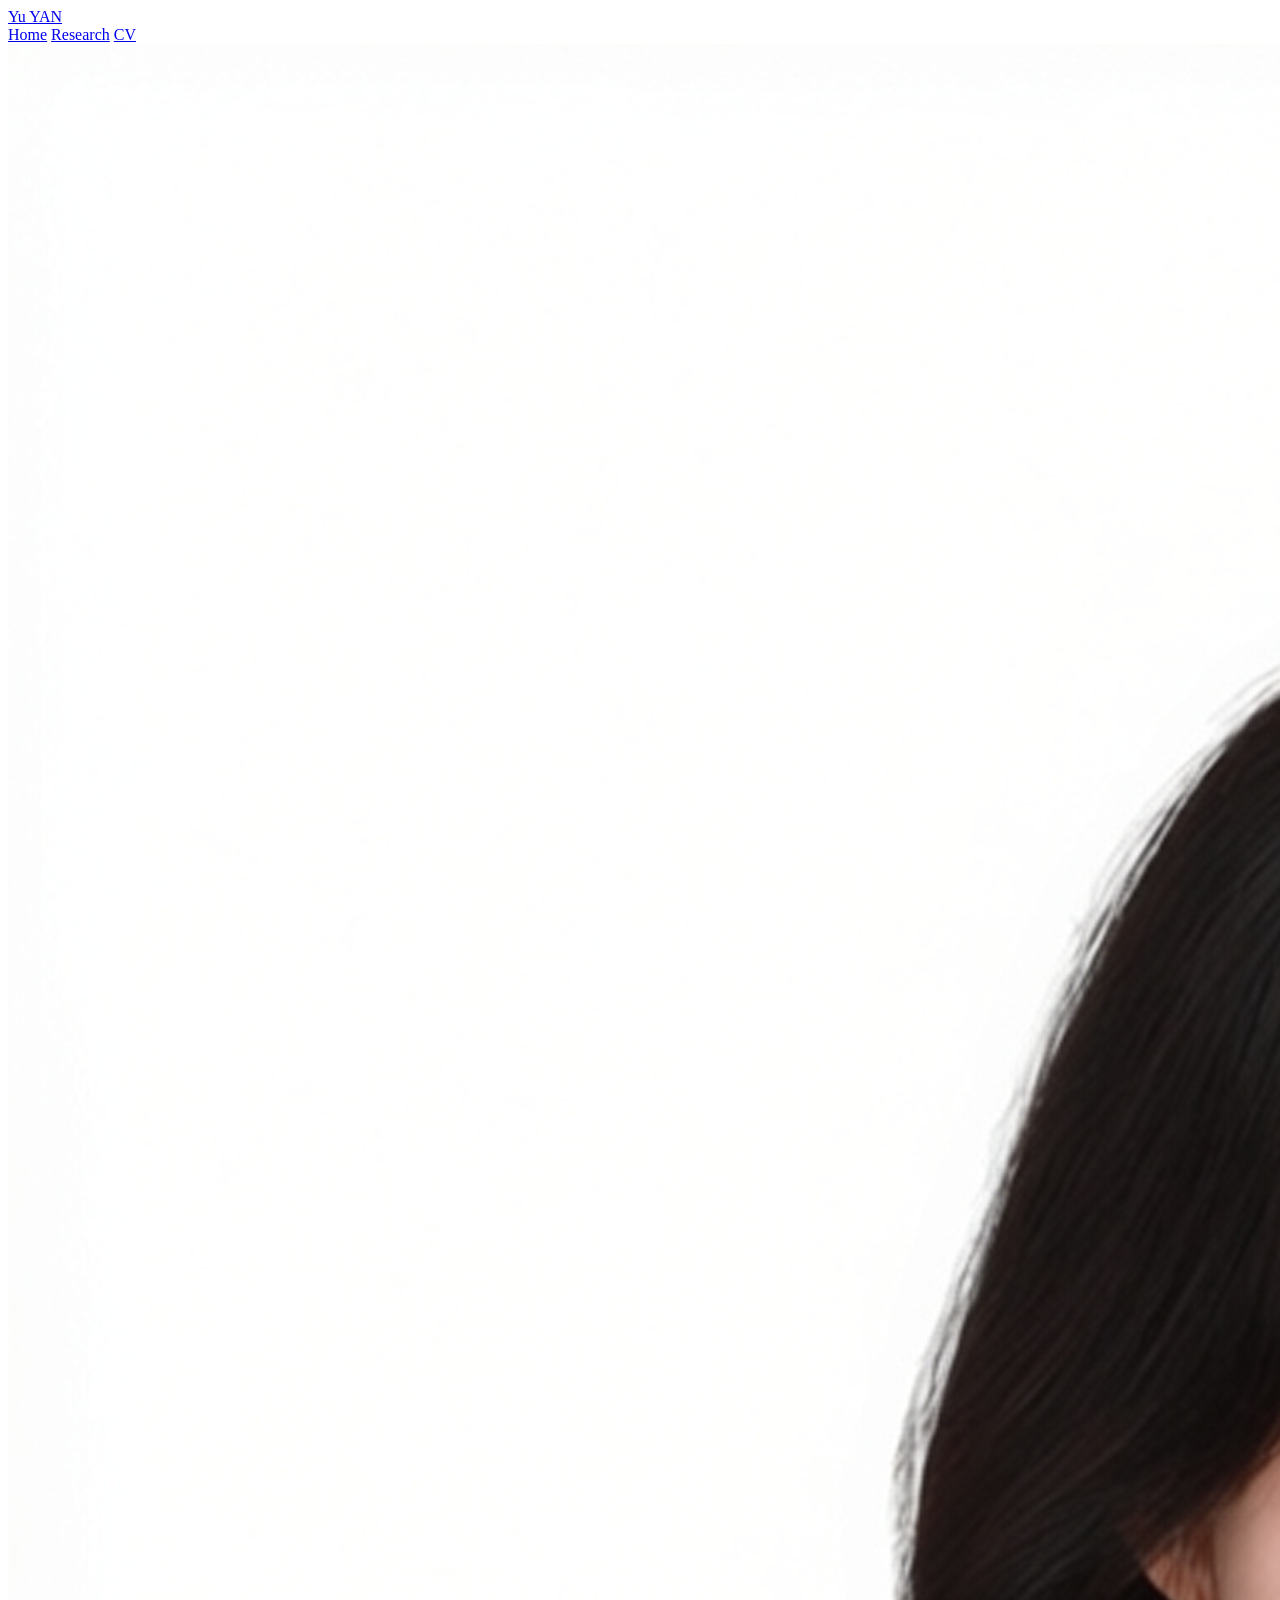
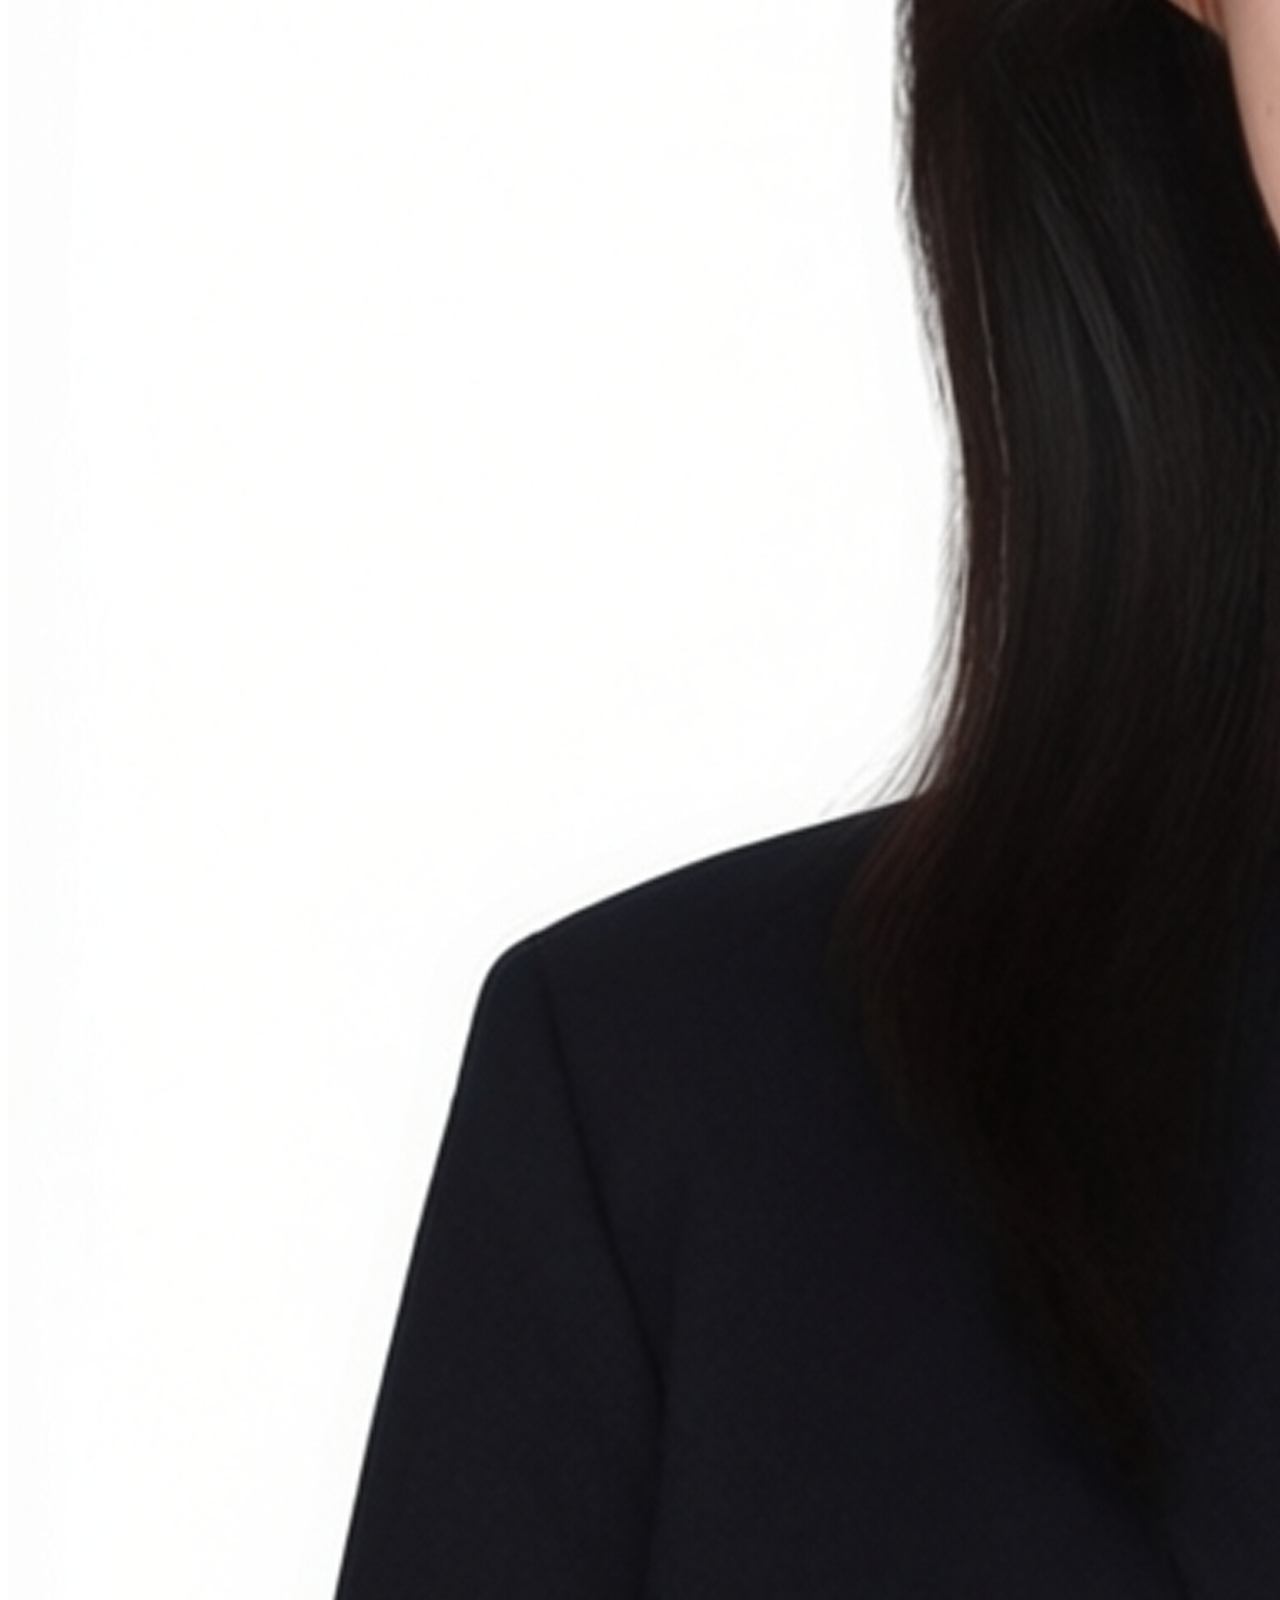
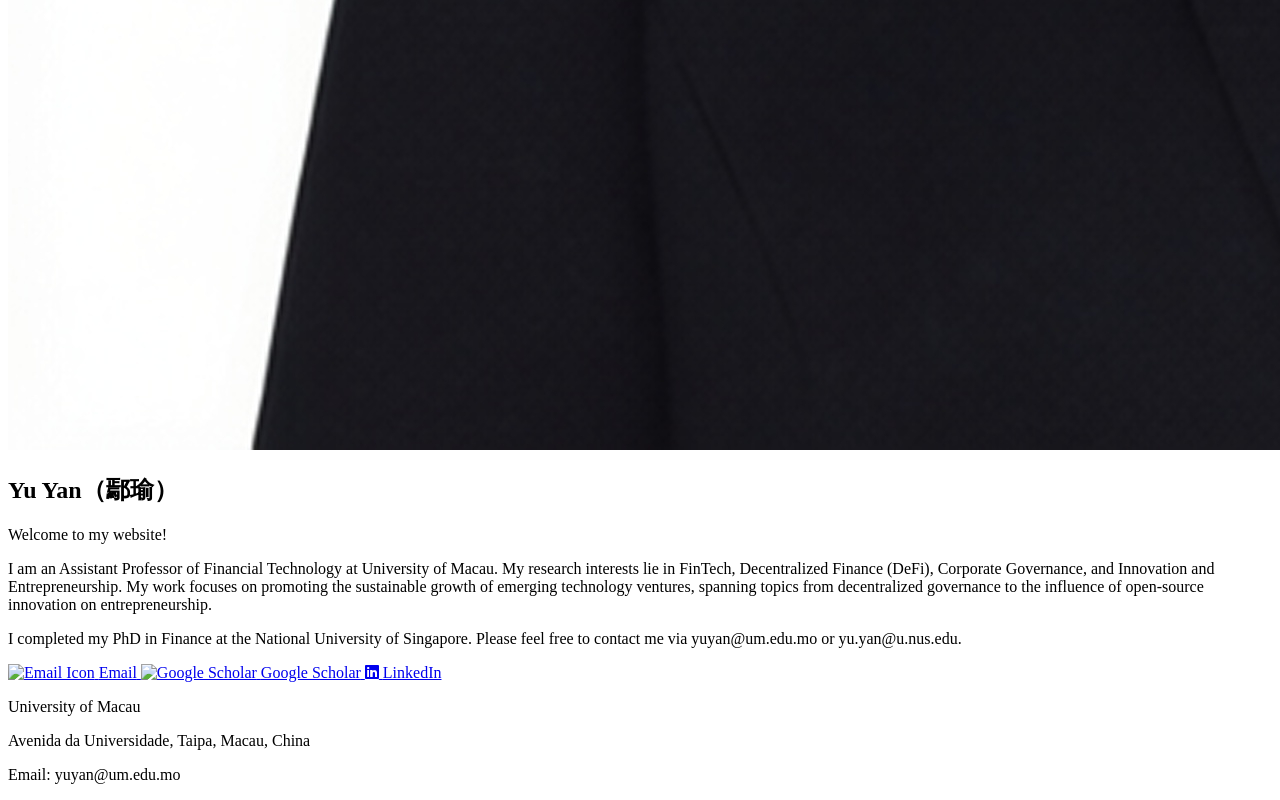
==== index.html @ 846efe24 "Update index.html" ====
<!DOCTYPE html>
<html lang="en">
  <head>
    <meta charset="UTF-8" />
    <meta name="viewport" content="width=device-width, initial-scale=1.75, user-scalable=yes" />
    <title>Yu Yan (鄢瑜)</title>
    <link rel="stylesheet" href="wesite color.css" />
    <link
      href="https://fonts.googleapis.com/css2?family=Inter:wght@300;400;500;600;700&display=swap"
      rel="stylesheet"
    />
    <link
      rel="stylesheet"
      href="https://cdnjs.cloudflare.com/ajax/libs/font-awesome/6.0.0/css/all.min.css"
    />
  </head>
  <!-- 开始 -->

  <body>
    <!-- section1 导航标签 -->
    <nav class="navbar">
      <div class="nav-container">
        <div class="nav-logo">
          <a href="#home">Yu YAN</a>
        </div>
        <div class="nav-menu" id="nav-menu">
          <a href="#home" class="nav-link">Home</a>
          <a href="research.html" target="_blank" class="nav-link">Research</a>
          <a href="Yu Yan's CV.pdf" target="_blank" class="nav-link">CV</a>
        </div>
        <div class="nav-toggle" id="nav-toggle">
          <span class="bar"></span>
          <span class="bar"></span>
          <span class="bar"></span>
        </div>
      </div>
    </nav>

    <!-- section2 -->

    <!-- Intro Section: photo left, text right -->
    <section id="home" class="intro-section">
      <div class="intro-wrapper">
        <div class="intro-photo">
          <img src="Staff Photo_2.JPG" alt="Yu Yan" />
        </div>
        <div class="intro-text">
          <h1>Yu Yan（鄢瑜）</h1>
          <p>Welcome to my website!</p>
          <p class="yanyu_intro">
            I am an Assistant Professor of Financial Technology at University of Macau. My research interests lie in FinTech,
            Decentralized Finance (DeFi), Corporate Governance, and Innovation
            and Entrepreneurship. My work focuses on promoting the sustainable
            growth of emerging technology ventures, spanning topics from
            decentralized governance to the influence of open-source innovation
            on entrepreneurship.
          </p>
          <p> I completed my PhD in Finance at the National University of Singapore. Please feel free to contact me via yuyan@um.edu.mo or yu.yan@u.nus.edu.</p>
        </div>
      </div>

      <!-- 链接 -->
      <div class="label">

        <a href="mailto:yuyan@um.edu.mo" class="social-link">
          <img src="email.png" alt="Email Icon" class="label-icon" />
          <span>Email</span>
        </a>

        <a
          href=" https://scholar.google.com/citations?user=qvqqSq0AAAAJ&hl=en&oi=ao"
          target="_blank"
          class="social-link"
        >
          <img
            src="Google_Scholar_logo.png"
            alt="Google Scholar"
            class="label-icon"
          />
          <span>Google Scholar</span>
        </a>

        <!-- <a
          href=" https://papers.ssrn.com/sol3/cf_dev/AbsByAuth.cfm?per_id=7465172"
          class="social-link"
        >
          <img src="ssrn.jpg" alt="ssrn" class="label-icon" />
          <span>SSRN</span>
        </a> -->

        <a
          href="https://www.linkedin.com/in/yu-yan-738344204/"
          target="_blank"
          class="social-link"
        >
          <i class="fab fa-linkedin"></i>
          <span>LinkedIn</span>
        </a>

        <!-- <a
          href="https://www.linkedin.com/in/yu-yan-738344204/"
          target="_blank"
          class="social-link"
        >
          <i class="fab fa-linkedin"></i>
          <span>LinkedIn</span>
        </a> -->
      </div>
    </section>

    <!-- section3 学校信息 -->
    <section id="School" class="name">
      <div class="school-container">
        <div class="school-content">
          <p>University of Macau</p>
          <!-- 中文字体需要调整 -->
          <p>Avenida da Universidade, Taipa, Macau, China</p>
          <p>Email: yuyan@um.edu.mo</p>
          <!-- <p class="subtitle">
                    <div>Email: yu.yan@nus.edu.sg</div>
                </p> -->
        </div>
      </div>
    </section>

    <!-- (About section merged into intro layout above) -->

    <!-- JavaScript for mobile navigation -->
    <script>
      const navToggle = document.getElementById("nav-toggle");
      const navMenu = document.getElementById("nav-menu");

      navToggle.addEventListener("click", () => {
        navMenu.classList.toggle("active");
        navToggle.classList.toggle("active");
      });

      // Close mobile menu when clicking on a link
      document.querySelectorAll(".nav-link").forEach((link) => {
        link.addEventListener("click", () => {
          navMenu.classList.remove("active");
          navToggle.classList.remove("active");
        });
      });
    </script>
  </body>
</html>
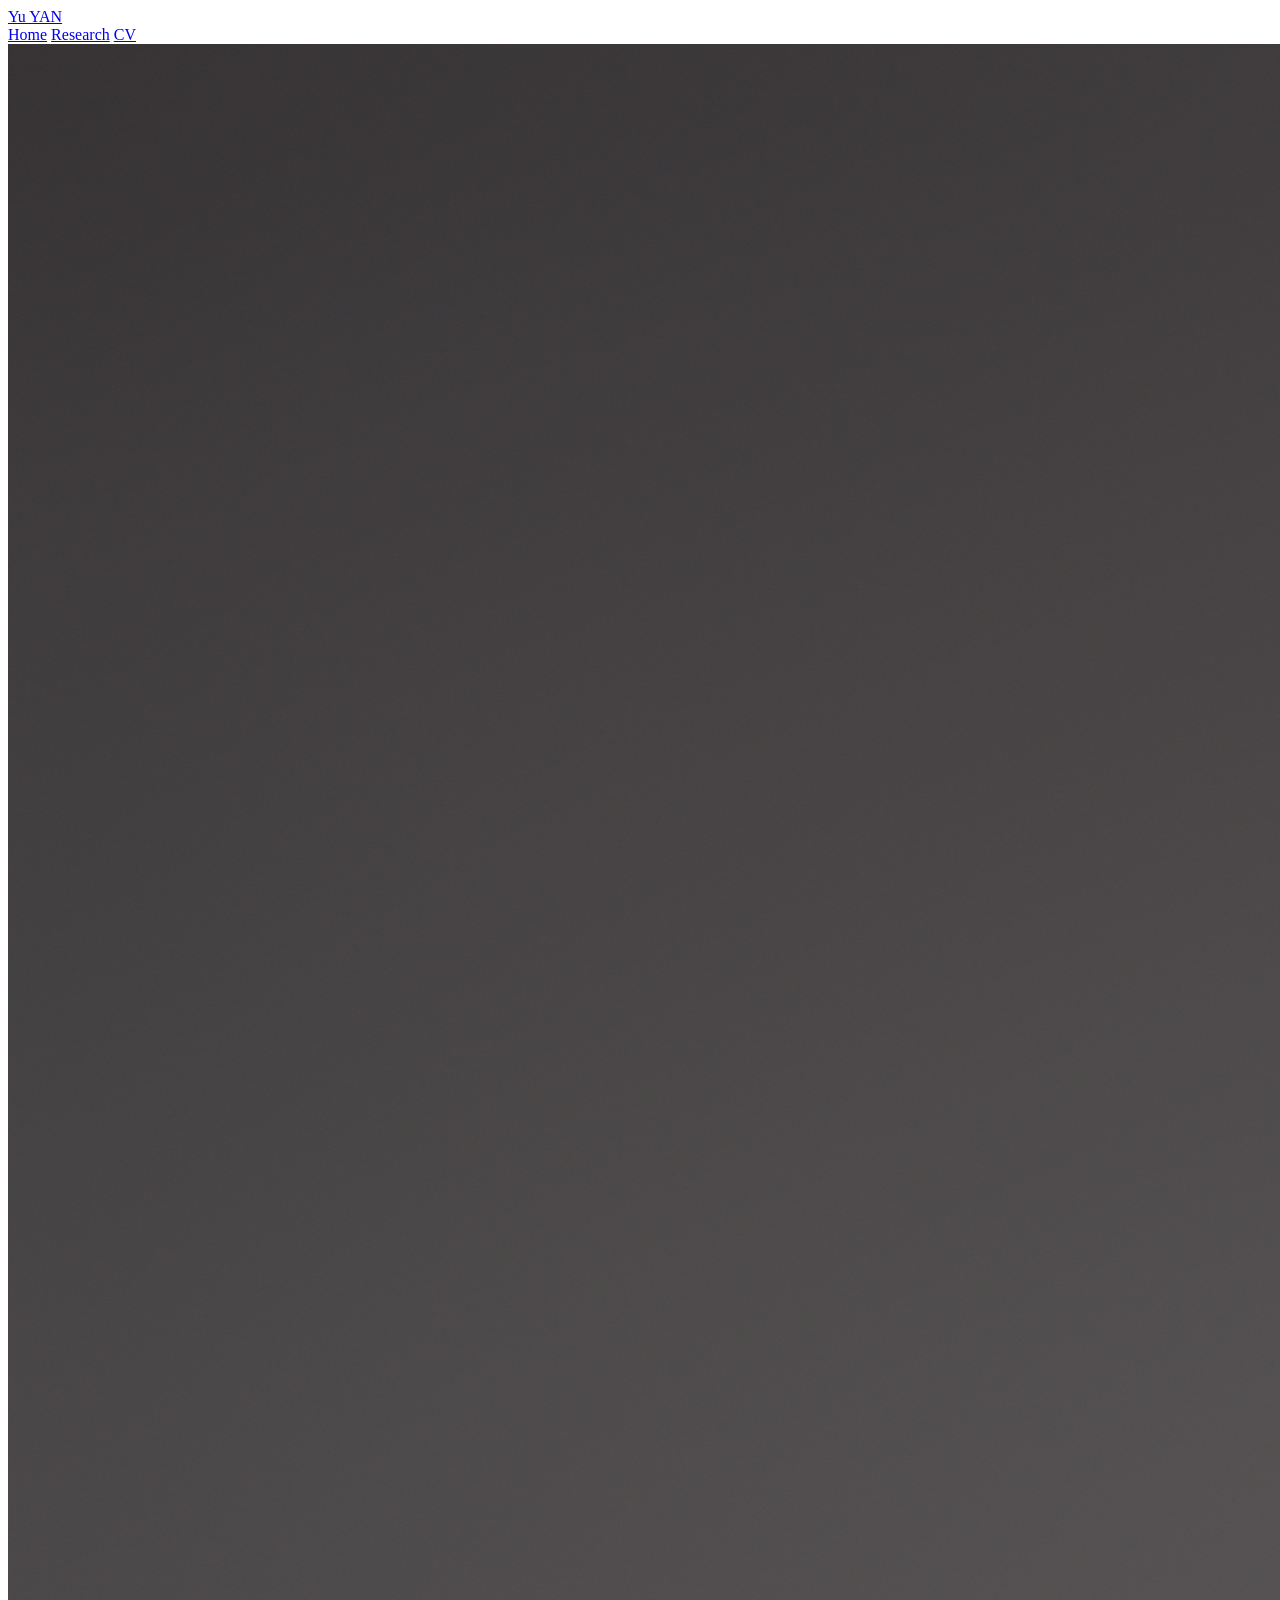
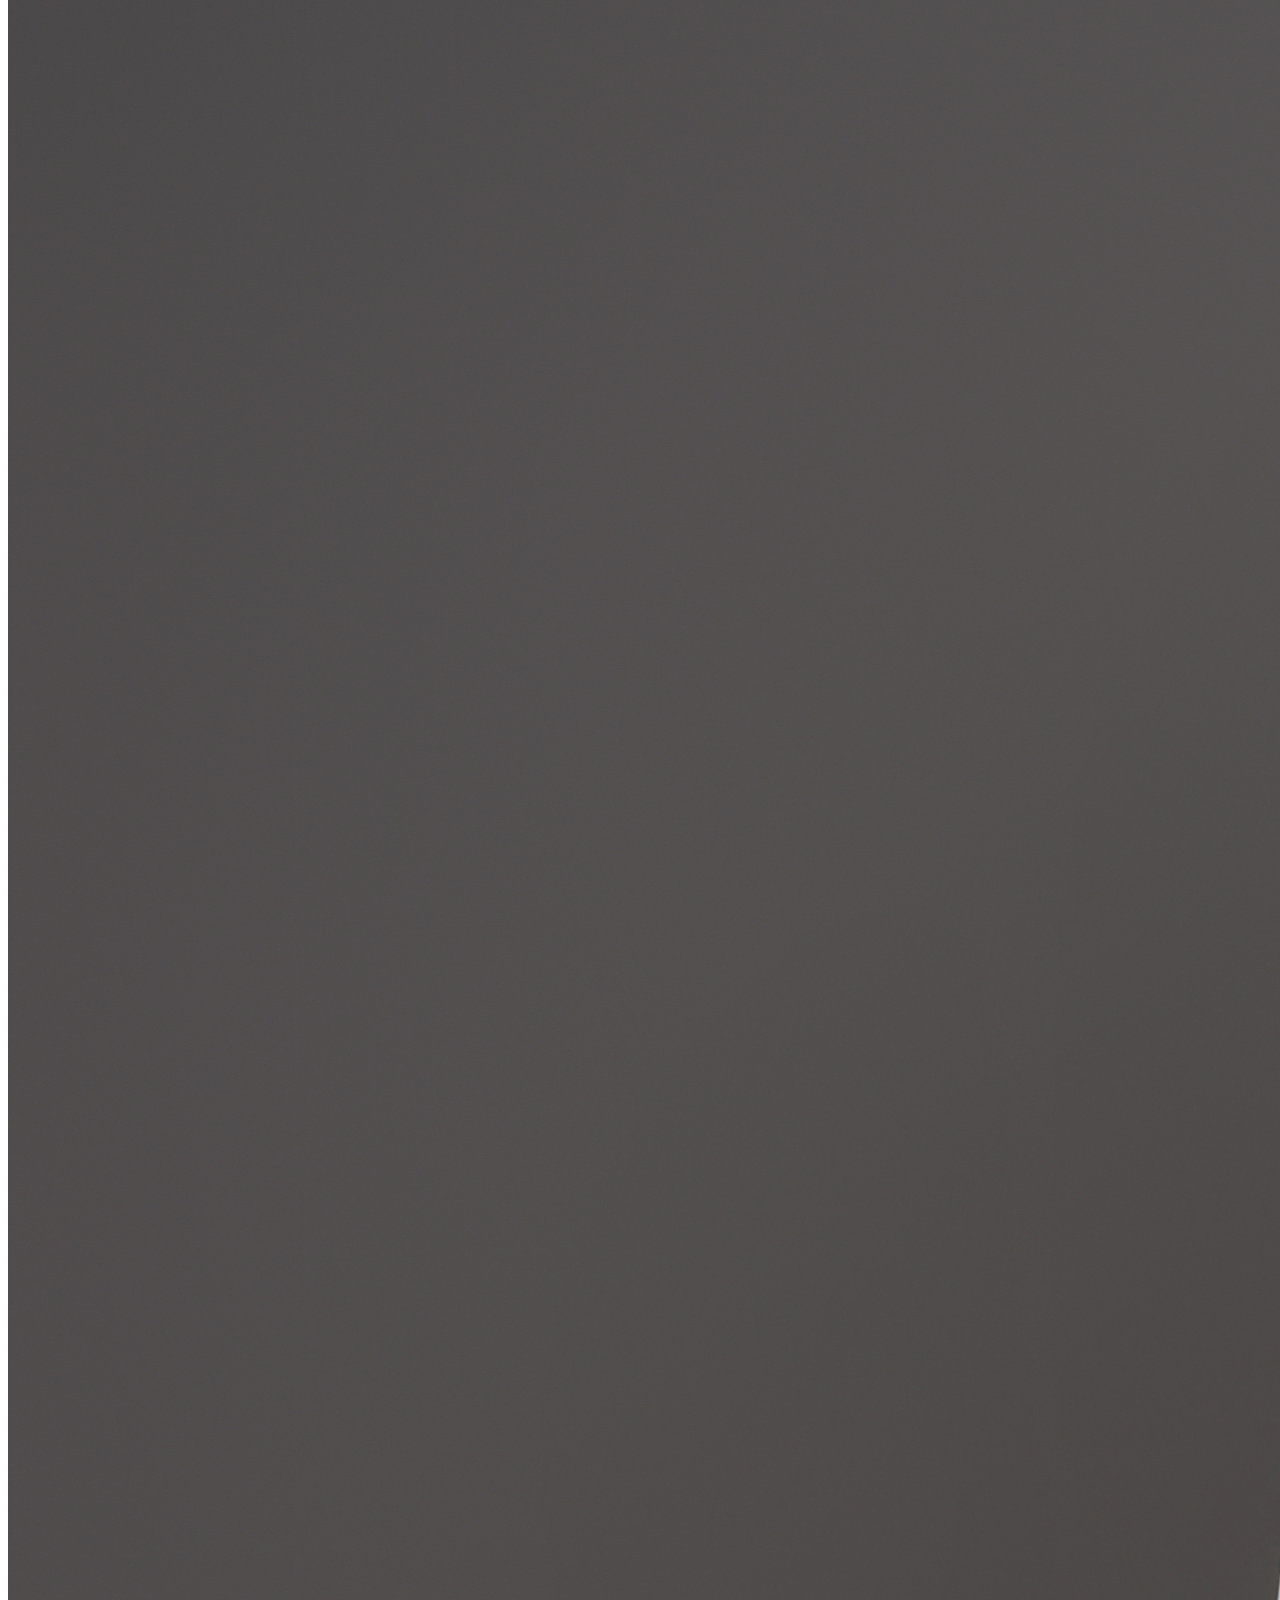
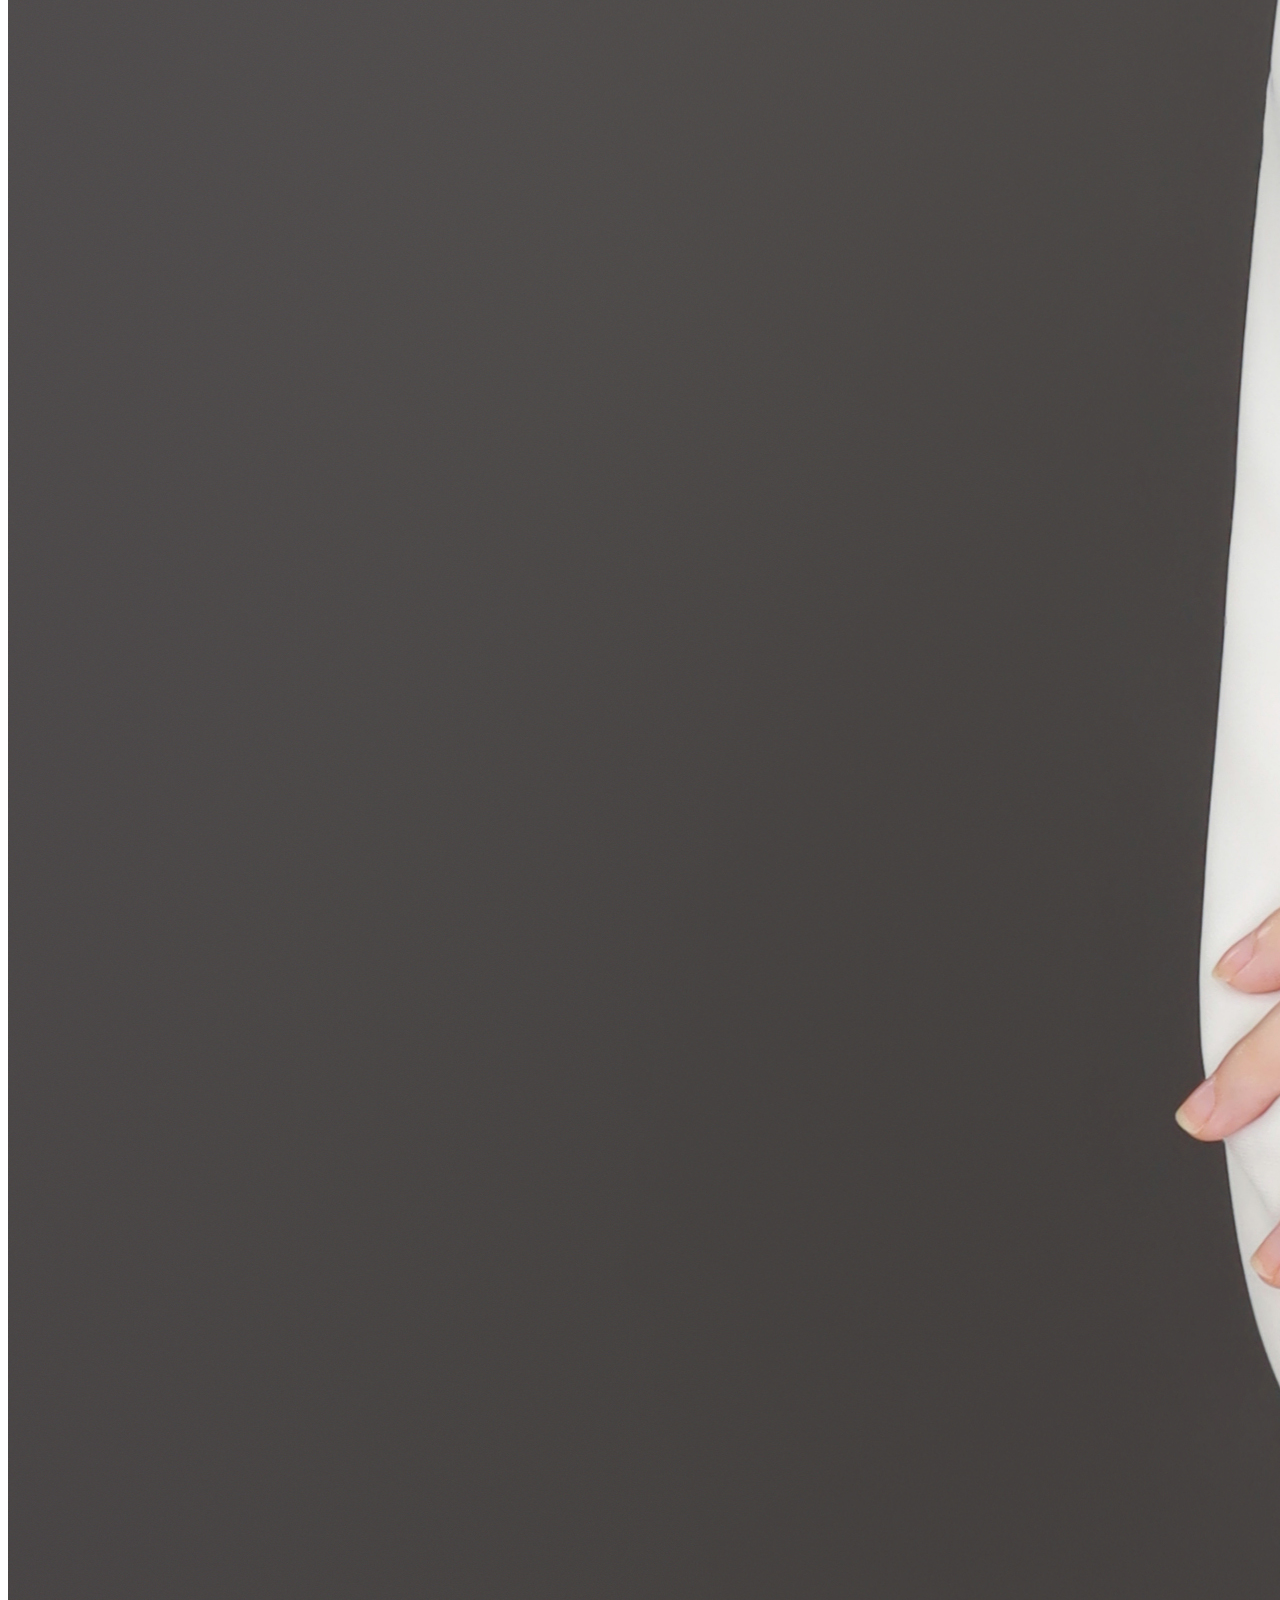
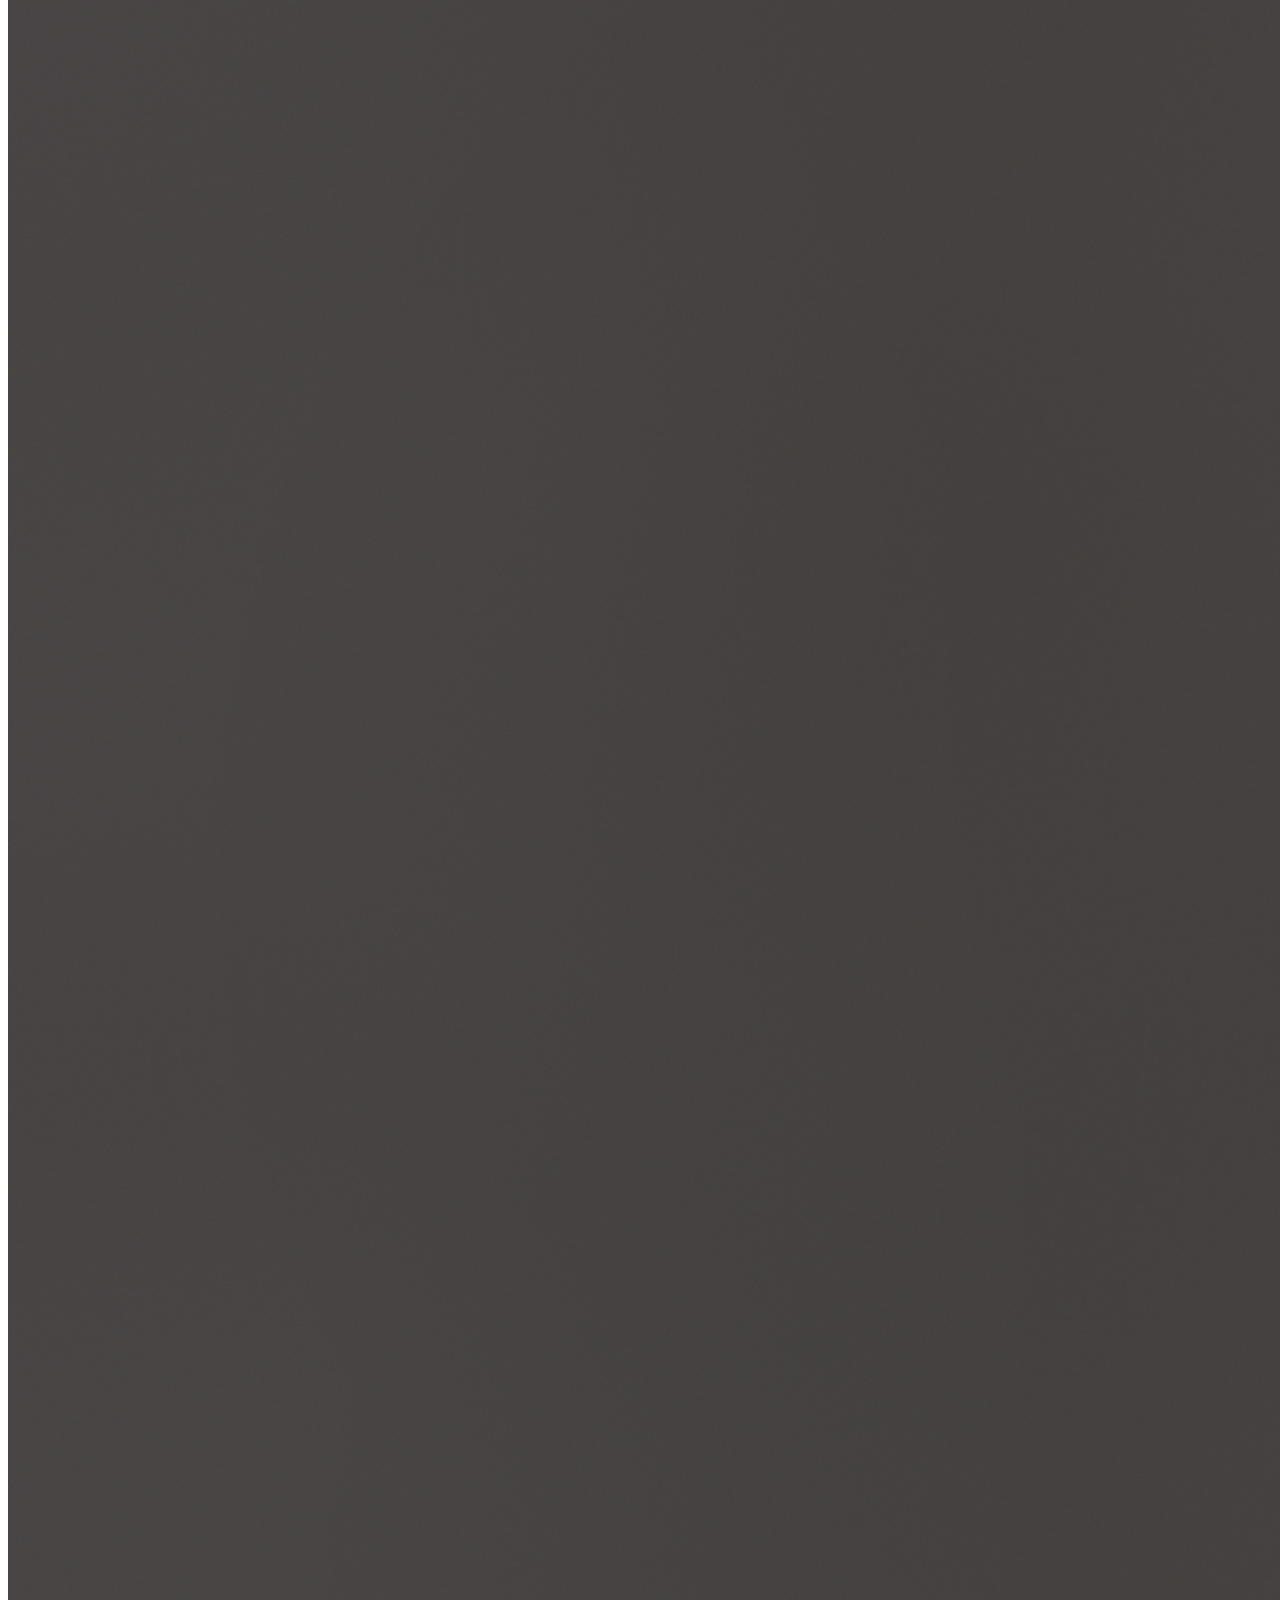
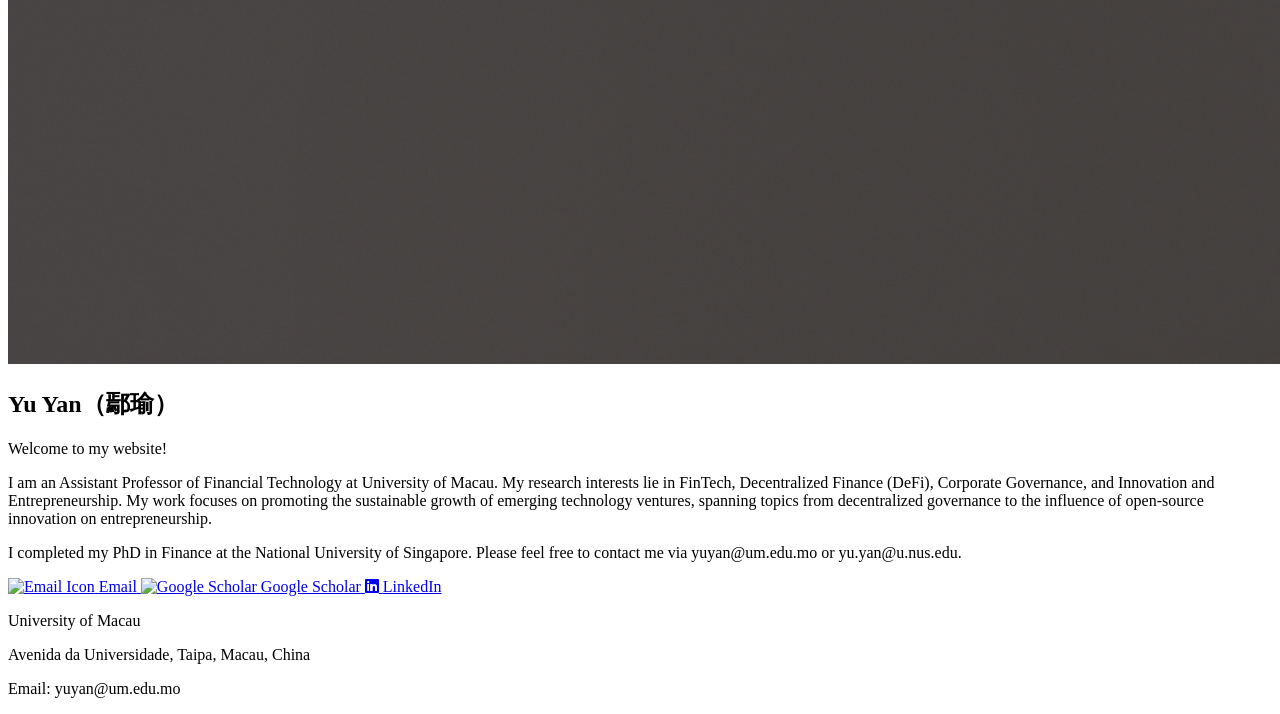
==== commit cd0e59f2: "Update index.html" ====
--- a/index.html
+++ b/index.html
@@ -42,7 +42,7 @@
     <section id="home" class="intro-section">
       <div class="intro-wrapper">
         <div class="intro-photo">
-          <img src="Staff Photo_2.JPG" alt="Yu Yan" />
+          <img src="Staff Photo_1.JPG" alt="Yu Yan" />
         </div>
         <div class="intro-text">
           <h1>Yu Yan（鄢瑜）</h1>
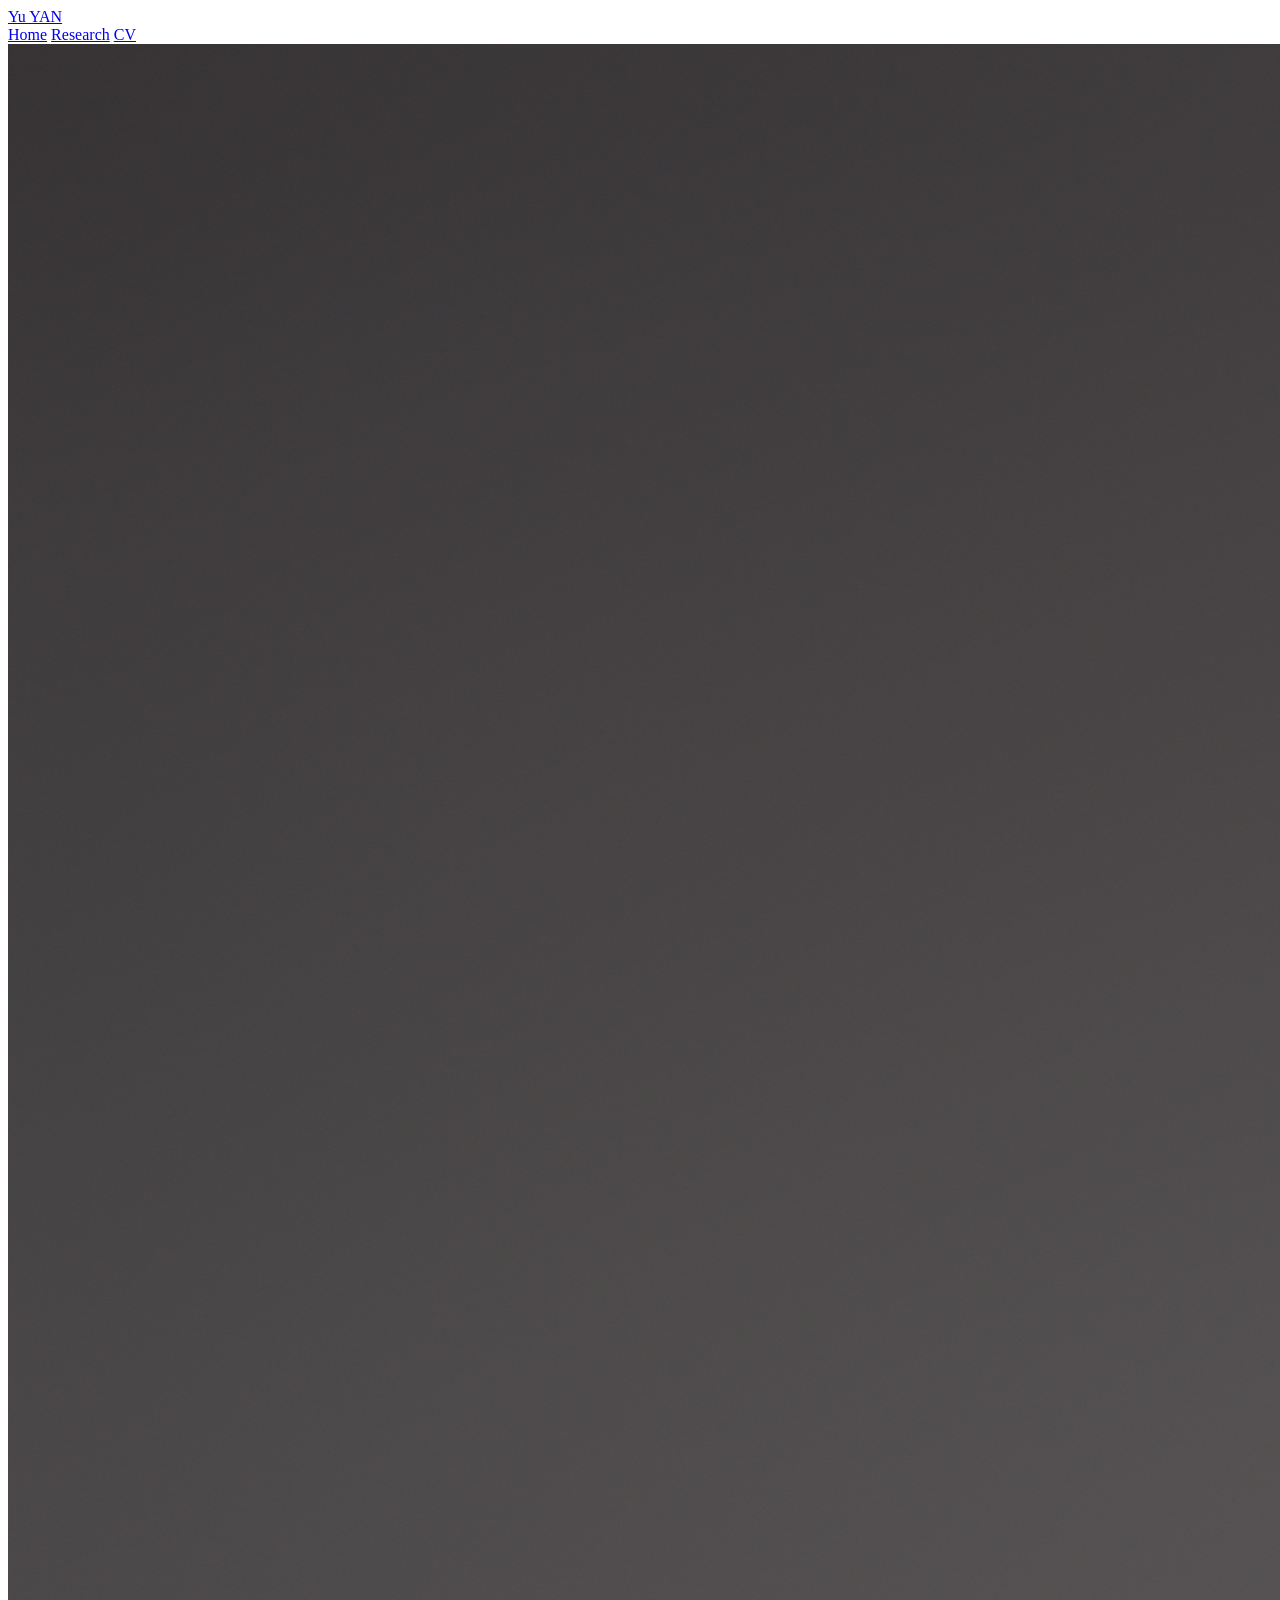
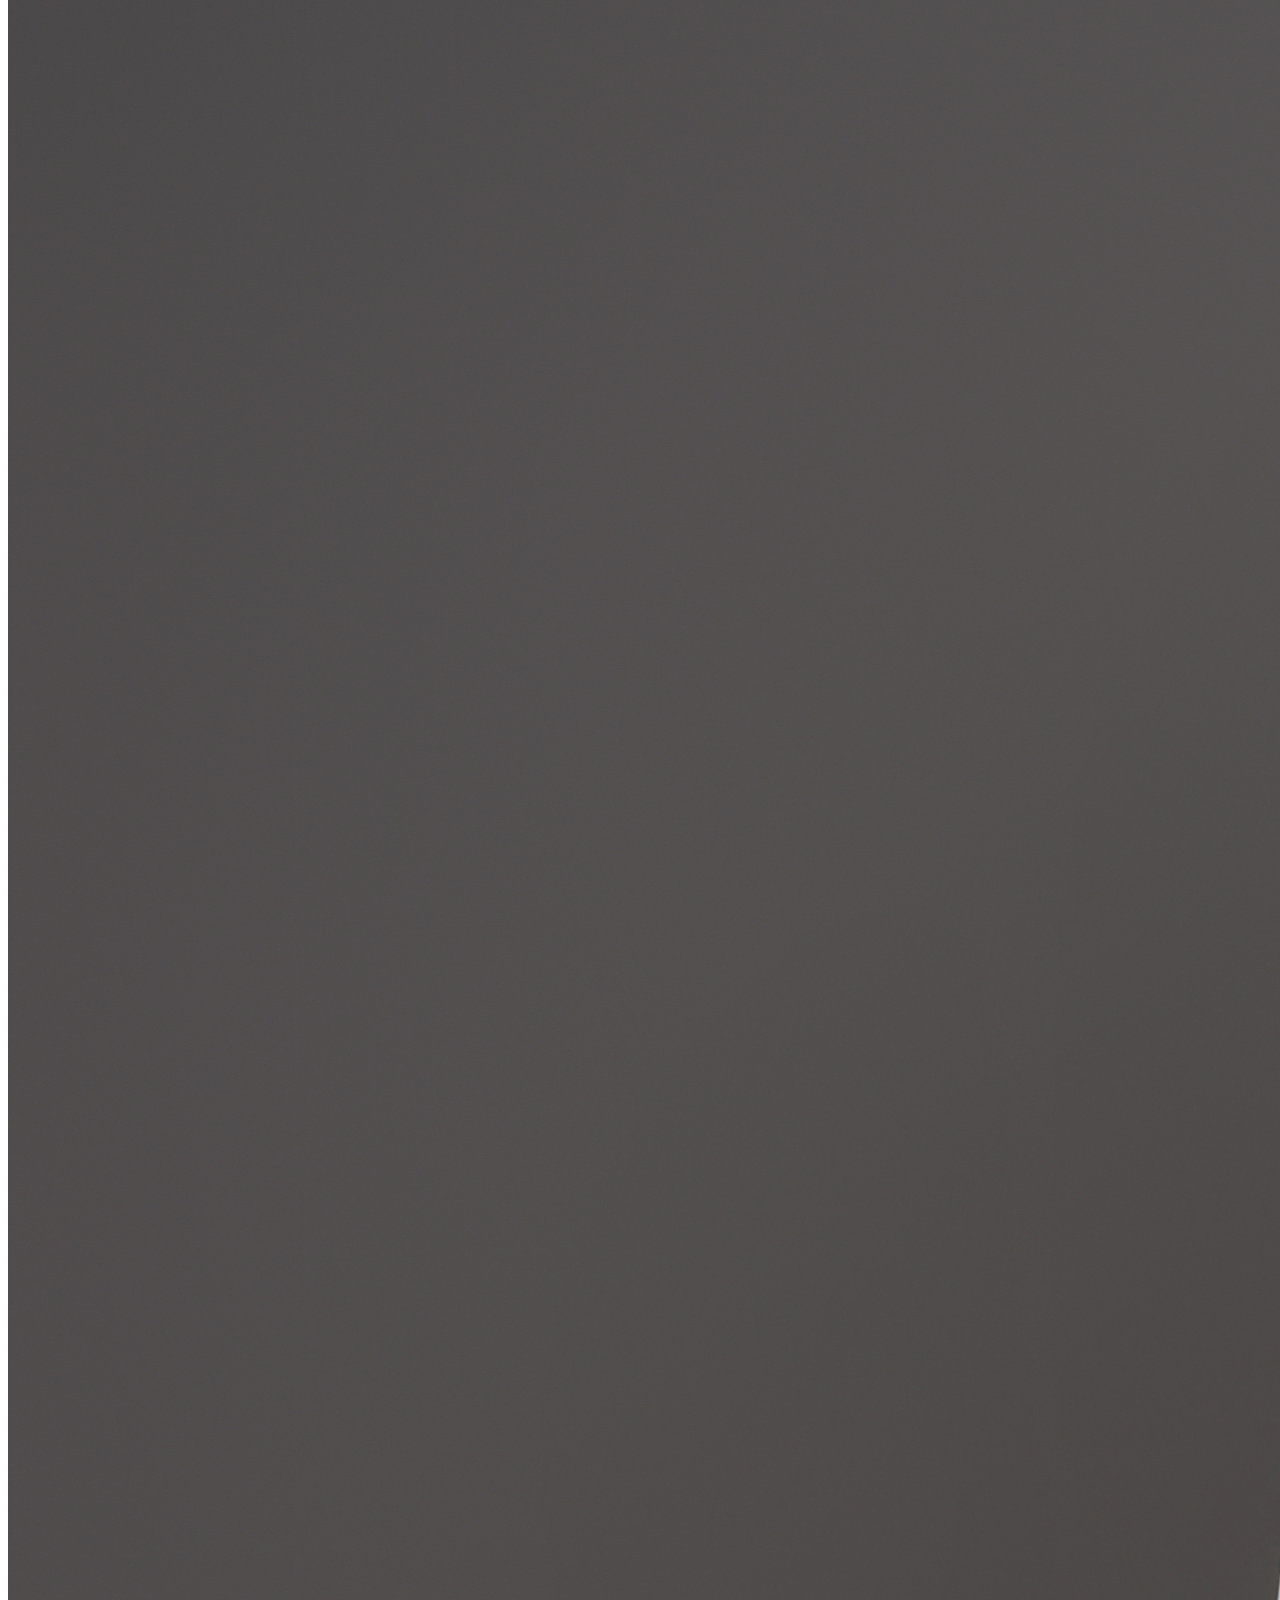
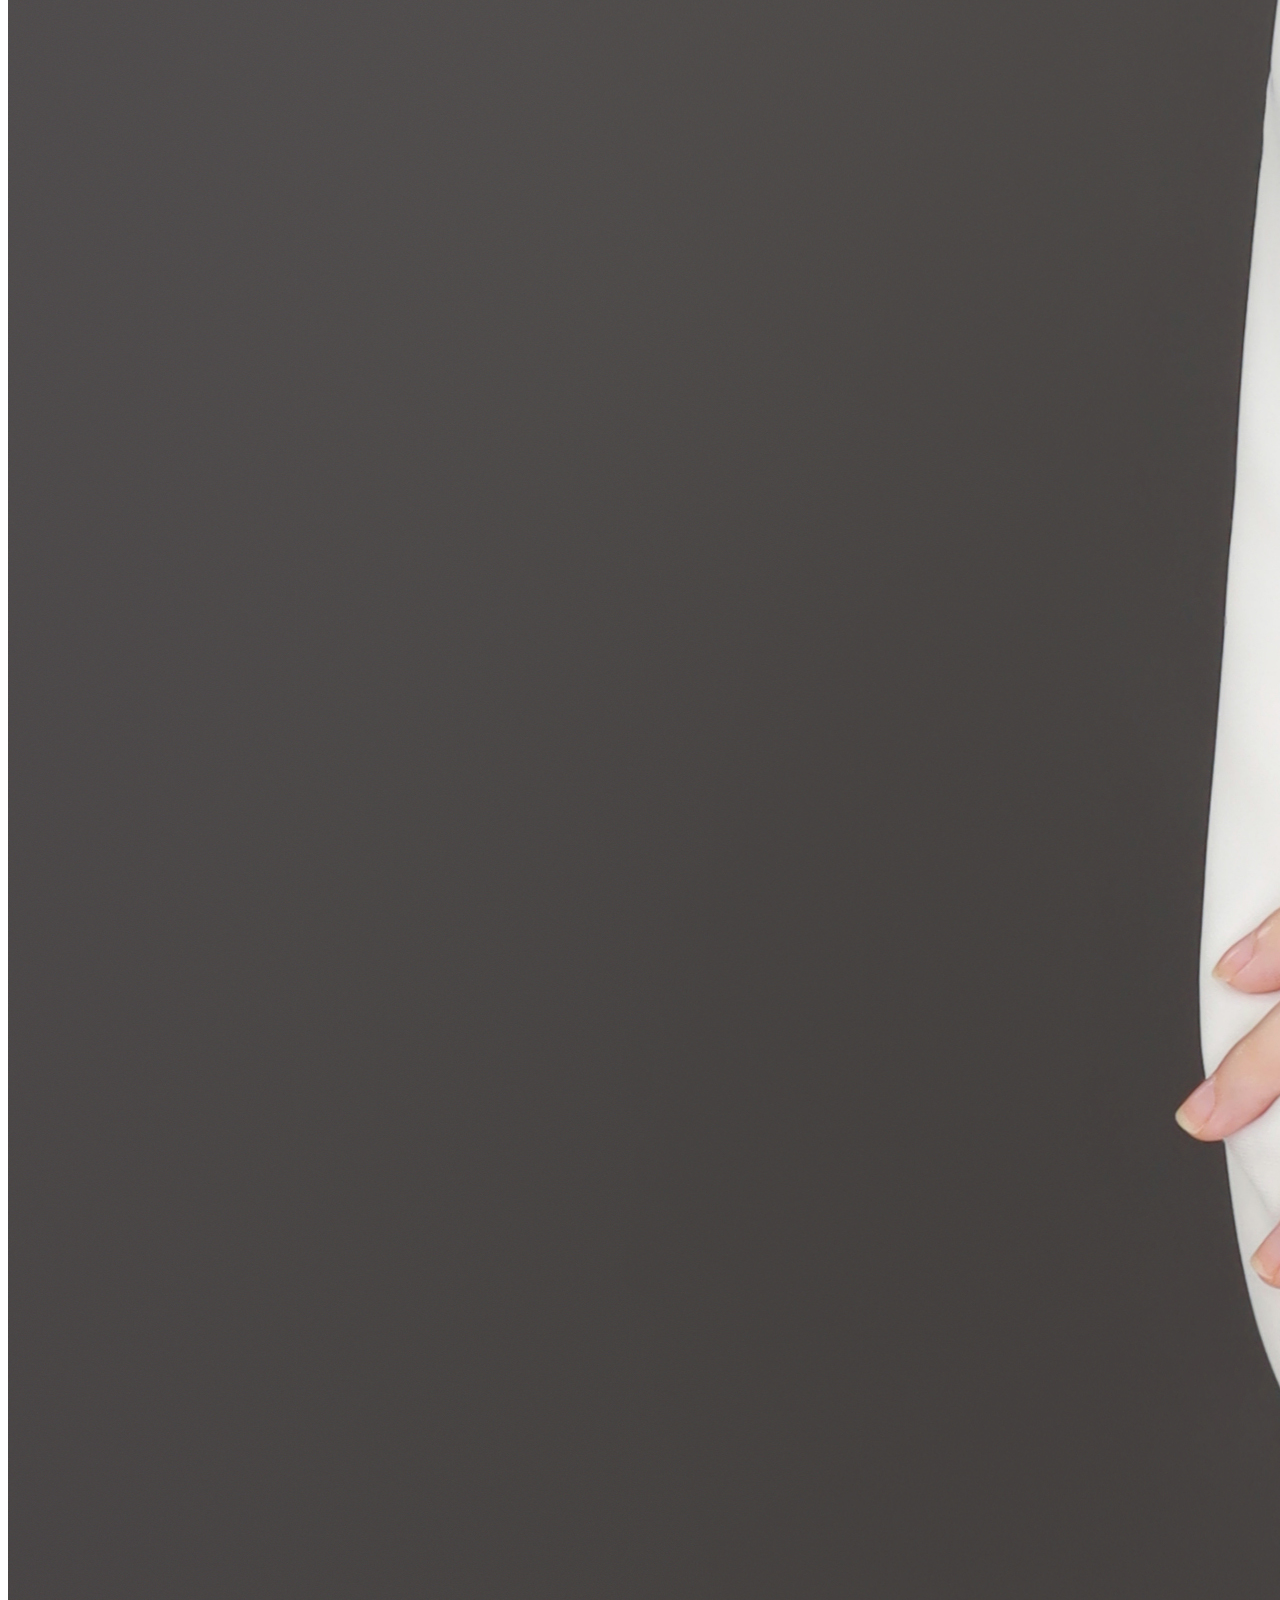
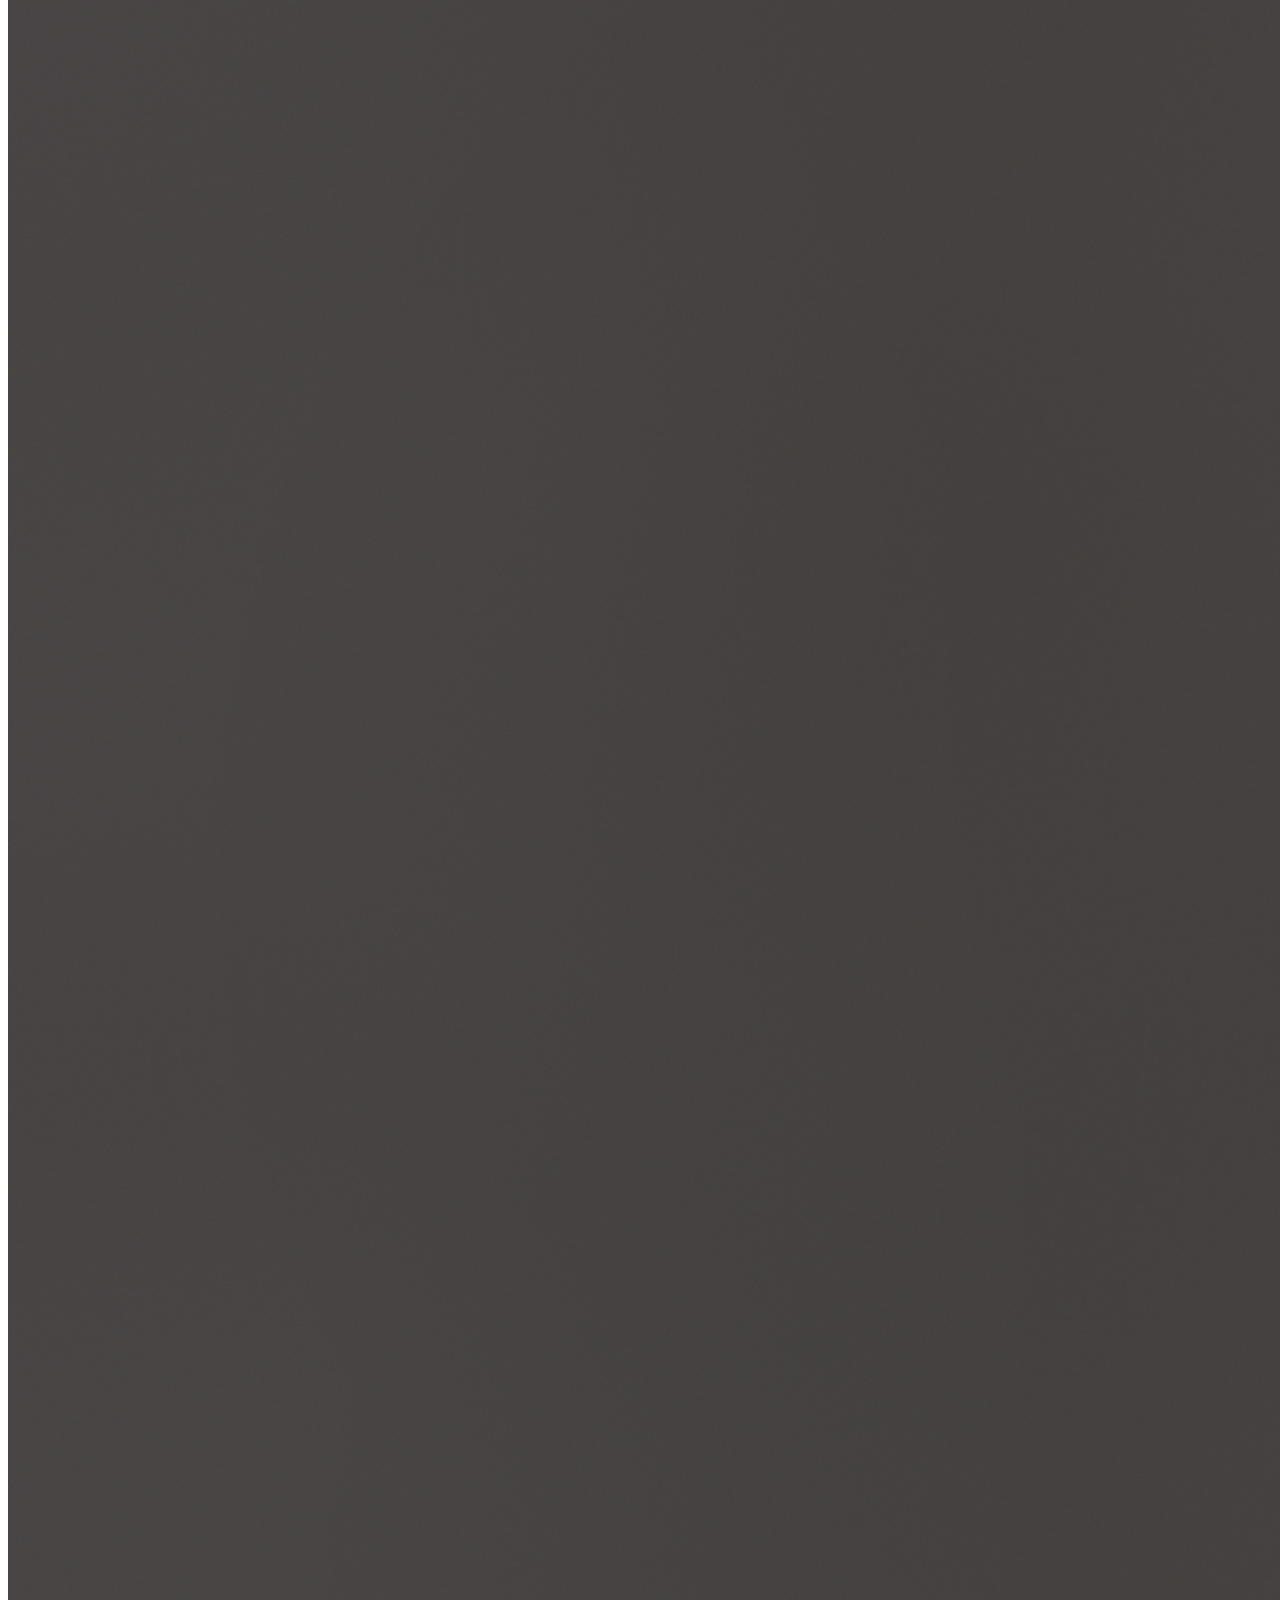
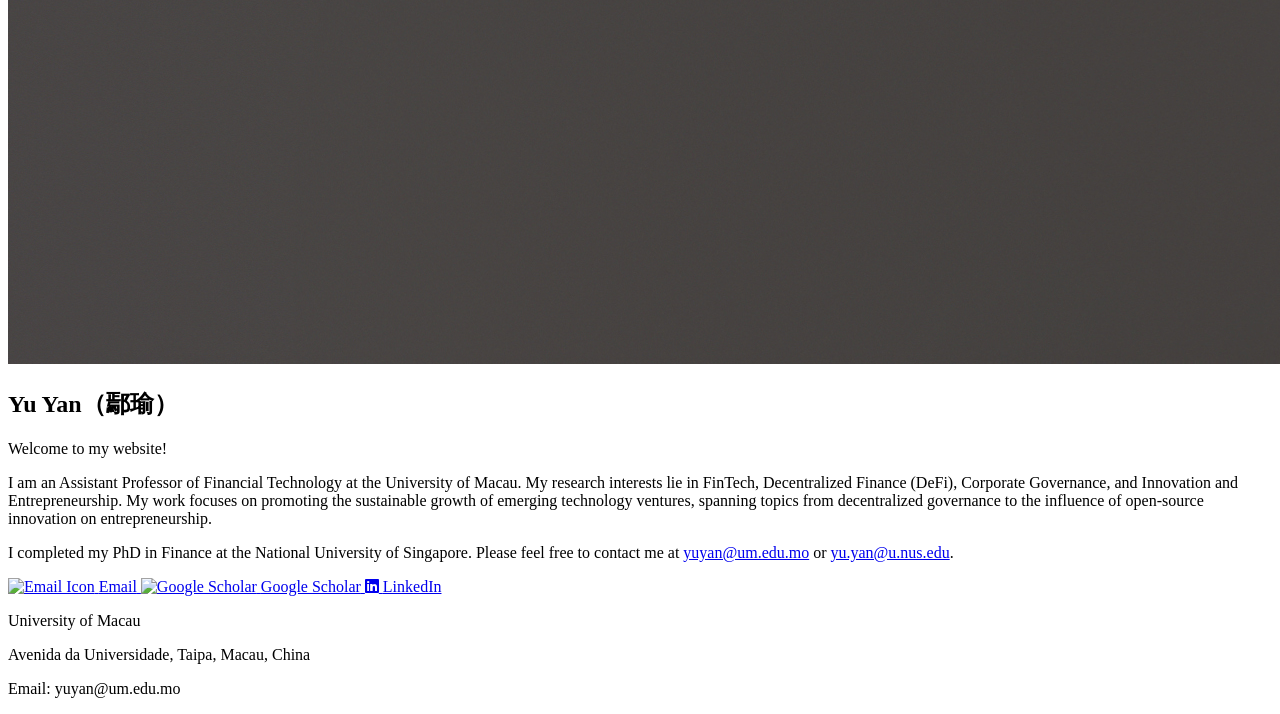
==== commit 1ab717e0: "Update index.html" ====
--- a/index.html
+++ b/index.html
@@ -48,14 +48,19 @@
           <h1>Yu Yan（鄢瑜）</h1>
           <p>Welcome to my website!</p>
           <p class="yanyu_intro">
-            I am an Assistant Professor of Financial Technology at University of Macau. My research interests lie in FinTech,
-            Decentralized Finance (DeFi), Corporate Governance, and Innovation
-            and Entrepreneurship. My work focuses on promoting the sustainable
-            growth of emerging technology ventures, spanning topics from
-            decentralized governance to the influence of open-source innovation
-            on entrepreneurship.
-          </p>
-          <p> I completed my PhD in Finance at the National University of Singapore. Please feel free to contact me via yuyan@um.edu.mo or yu.yan@u.nus.edu.</p>
+  I am an Assistant Professor of Financial Technology at the University of
+  Macau. My research interests lie in FinTech, Decentralized Finance (DeFi),
+  Corporate Governance, and Innovation and Entrepreneurship. My work focuses
+  on promoting the sustainable growth of emerging technology ventures,
+  spanning topics from decentralized governance to the influence of
+  open-source innovation on entrepreneurship.
+</p>
+<p>
+  I completed my PhD in Finance at the National University of Singapore. Please
+  feel free to contact me at
+  <a href="mailto:yuyan@um.edu.mo">yuyan@um.edu.mo</a> or
+  <a href="mailto:yu.yan@u.nus.edu">yu.yan@u.nus.edu</a>.
+</p>
         </div>
       </div>
 
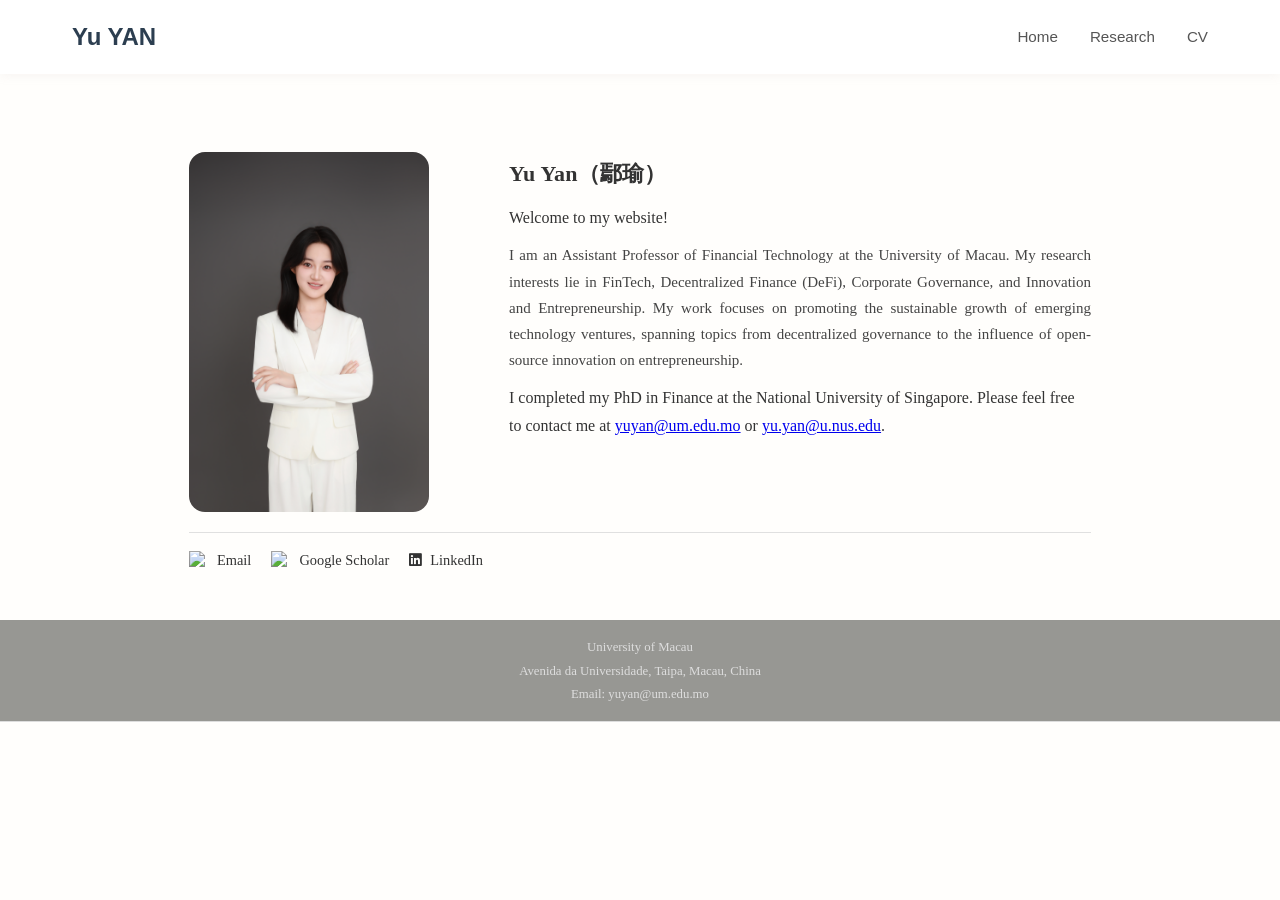
==== commit 6a60ce6c: "Update index.html" ====
--- a/index.html
+++ b/index.html
@@ -26,7 +26,7 @@
         <div class="nav-menu" id="nav-menu">
           <a href="#home" class="nav-link">Home</a>
           <a href="research.html" target="_blank" class="nav-link">Research</a>
-          <a href="Yu Yan's CV.pdf" target="_blank" class="nav-link">CV</a>
+          <a href="CV_Yu Yan.pdf" target="_blank" class="nav-link">CV</a>
         </div>
         <div class="nav-toggle" id="nav-toggle">
           <span class="bar"></span>
--- a/wesite color.css
+++ b/wesite color.css
@@ -0,0 +1,683 @@
+/* Academic Website Styles */
+
+/* Reset and Base Styles */
+* {
+  margin: 0;
+  padding: 0;
+  box-sizing: border-box;
+}
+
+body {
+  font-family: "Merriweather", Georgia, "Times New Roman", Times, serif;
+  line-height: 1.75;
+  color: #333; /* 定义所有文本颜色 （0=#333）*/
+  background-color: #fffefcf2; /* 定义背景颜色 （0=#fafafa）*/
+}
+
+/* 导航栏styles */
+.navbar {
+  background-color: #ffffff; /* 定义导航栏颜色 （0=#fff）*/
+  box-shadow: 0 2px 10px rgba(175, 156, 156, 0.1);
+  position: fixed;
+  top: 0;
+  width: 100%;
+  z-index: 1000;
+  font-family: "Inter", -apple-system, BlinkMacSystemFont, "Segoe UI", Roboto,
+    sans-serif;
+}
+
+.nav-container {
+  max-width: 1200px;
+  margin: 0 auto;
+  display: flex;
+  justify-content: space-between;
+  align-items: center;
+  padding: 1rem 2rem;
+}
+
+.nav-logo a {
+  /* Yuyan styles */
+  font-size: 1.5rem;
+  font-weight: 700;
+  color: #2c3e50;
+  text-decoration: none;
+  transition: color 0.3s ease;
+}
+
+.nav-logo a:hover {
+  color: #3498db;
+}
+
+.nav-menu {
+  display: flex;
+  gap: 2rem;
+}
+
+.nav-link {
+  color: #555;
+  text-decoration: none;
+  font-weight: 500;
+  font-size: 0.95rem;
+  transition: color 0.3s ease;
+  position: relative;
+}
+
+.nav-link:hover {
+  color: #3498db;
+}
+
+.nav-link::after {
+  content: "";
+  position: absolute;
+  width: 0;
+  height: 2px;
+  bottom: -5px;
+  left: 0;
+  background-color: #3498db;
+  transition: width 0.3s ease;
+}
+
+.nav-link:hover::after {
+  width: 100%;
+}
+
+.nav-toggle {
+  display: none;
+  flex-direction: column;
+  cursor: pointer;
+}
+
+.bar {
+  width: 250px;
+  height: 3px;
+  background-color: #333;
+  margin: 300px 0;
+  transition: 0.3s;
+}
+
+.school-container {
+  text-align: center;
+  padding: 15px 15px 15px;
+  background-color: #979793; /* 定义section3背景颜色 （0=#f5f5f5）*/
+  border-bottom: 1px solid #ddd;
+}
+
+.school-content p {
+  margin: 1px 0;
+  font-size: 0.8rem;
+  color: #ddd; /* 定义section3字体颜色 （0=#333）*/
+  font-weight: 10;
+}
+
+/* 主题style (photo left, text right) */
+.intro-section {
+  /* 定义边距 */
+  max-width: 950px;
+  max-height: 900px;
+  margin: 120px auto 0;
+  padding: 32px 24px;
+}
+
+.intro-wrapper {
+  display: flex;
+  gap: 80px; /* 图片与文本的间距 */
+  align-items: flex-start;
+}
+/* 调整图片 */
+.intro-photo {
+  flex: 0 0 240px;
+}
+
+.intro-photo img {
+  width: 100%;
+  height: auto;
+  border-radius: 16px;
+  display: block;
+}
+
+.label {
+  display: flex;
+  flex-wrap: wrap;
+  gap: 20px;
+  margin-top: 20px;
+  padding: 15px 0;
+  border-top: 1px solid #e0e0e0;
+}
+
+.social-link,
+.label-item {
+  display: inline-flex;
+  align-items: center;
+  gap: 8px;
+  color: #333;
+  font-weight: 500;
+  font-size: 0.9rem;
+  text-decoration: none;
+  transition: color 0.3s ease;
+}
+
+.social-link:hover {
+  color: #3498db;
+}
+
+.label-icon {
+  width: 20px;
+  height: 20px;
+  object-fit: contain;
+  flex-shrink: 0;
+  filter: none; /* 默认灰色图标 */
+}
+
+.label span {
+  white-space: nowrap;
+}
+
+/* 调整文本 */
+.intro-text {
+  flex: 10;
+  max-width: 1000px;
+  font-size: 16px;
+  line-height: 1.8;
+}
+
+.intro-text h1 {
+  margin: 2px 0 10px;
+  font-size: 22px; /* welcome 字体（优化）*/
+  letter-spacing: 0.2px;
+  font-weight: 600;
+}
+
+.intro-text p.main {
+  text-align: justify; /* 两端对齐（待调整）*/
+}
+
+.intro-text p {
+  margin: 0 0 10px;
+}
+
+.yanyu_intro {
+  margin-top: 10px;
+  text-align: justify; /* 两端对齐（待调整）*/
+  font-size: 15px;
+  line-height: 1.75;
+  color: #444; /* 定义简介字体颜色 （0=#555）*/
+}
+
+/* Profile Photo */
+.hero-image {
+  display: flex;
+  justify-content: center;
+  align-items: center;
+  animation: slideInRight 1s ease-out 0.3s both;
+}
+
+.profile-photo {
+  position: relative;
+  width: 200px;
+  height: 200px;
+  border-radius: 50%;
+  overflow: hidden;
+  box-shadow: 0 15px 35px rgba(0, 0, 0, 0.2);
+  transition: all 0.4s ease;
+  border: 4px solid rgba(255, 255, 255, 0.3);
+}
+
+.profile-photo::before {
+  content: "";
+  position: absolute;
+  top: -50%;
+  left: -50%;
+  width: 200%;
+  height: 200%;
+  background: linear-gradient(
+    45deg,
+    transparent,
+    rgba(255, 255, 255, 0.1),
+    transparent
+  );
+  transform: rotate(45deg);
+  transition: all 0.6s ease;
+  opacity: 0;
+}
+
+.profile-photo:hover::before {
+  animation: shimmer 1.5s ease-in-out;
+}
+
+.profile-photo:hover {
+  transform: translateY(-8px) scale(1.05);
+  box-shadow: 0 25px 50px rgba(0, 0, 0, 0.3);
+  border-color: rgba(255, 255, 255, 0.6);
+}
+
+.profile-photo img {
+  width: 100%;
+  height: 25%;
+  object-fit: contain;
+  display: block;
+  transition: transform 0.4s ease;
+  background-color: rgba(255, 255, 255, 0.1);
+  opacity: 0;
+  animation: fadeIn 1s ease-in-out forwards;
+}
+
+.profile-photo:hover img {
+  transform: scale(1.1);
+}
+
+/* About Section */
+.about {
+  padding: 6rem 0;
+  background: linear-gradient(135deg, #f8f9fa 0%, #ffffff 100%);
+  position: relative;
+}
+
+.about::before {
+  content: "";
+  position: absolute;
+  top: 0;
+  left: 0;
+  right: 0;
+  height: 1px;
+  background: linear-gradient(90deg, transparent, #667eea, transparent);
+}
+
+.container {
+  max-width: 1200px;
+  margin: 0 auto;
+  padding: 0 2rem;
+}
+
+.section-title {
+  font-size: 2.8rem;
+  font-weight: 600;
+  color: #2c3e50;
+  text-align: center;
+  margin-bottom: 4rem;
+  position: relative;
+  animation: fadeInUp 1s ease-out;
+}
+
+.section-title::after {
+  content: "";
+  position: absolute;
+  width: 80px;
+  height: 4px;
+  background: linear-gradient(135deg, #667eea 0%, #764ba2 100%);
+  bottom: -15px;
+  left: 50%;
+  transform: translateX(-50%);
+  border-radius: 2px;
+  animation: expandLine 1.5s ease-out 0.5s both;
+}
+
+.about-text {
+  max-width: 900px;
+  margin: 0 auto;
+  font-size: 1.05rem;
+  line-height: 1.9;
+  color: #444;
+}
+
+.about-text p {
+  margin-bottom: 2rem;
+  text-align: justify;
+  position: relative;
+  padding-left: 2rem;
+}
+
+.about-text p::before {
+  content: "✦";
+  position: absolute;
+  left: 0;
+  top: 0.2rem;
+  color: #667eea;
+  font-size: 1.2rem;
+  font-weight: bold;
+}
+
+/* Animations */
+@keyframes slideInLeft {
+  from {
+    opacity: 0;
+    transform: translateX(-50px);
+  }
+  to {
+    opacity: 1;
+    transform: translateX(0);
+  }
+}
+
+@keyframes slideInRight {
+  from {
+    opacity: 0;
+    transform: translateX(50px);
+  }
+  to {
+    opacity: 1;
+    transform: translateX(0);
+  }
+}
+
+@keyframes shimmer {
+  0% {
+    transform: translateX(-100%) translateY(-100%) rotate(45deg);
+    opacity: 0;
+  }
+  50% {
+    opacity: 1;
+  }
+  100% {
+    transform: translateX(100%) translateY(100%) rotate(45deg);
+    opacity: 0;
+  }
+}
+
+@keyframes fadeIn {
+  to {
+    opacity: 1;
+  }
+}
+
+@keyframes fadeInUp {
+  from {
+    opacity: 0;
+    transform: translateY(30px);
+  }
+  to {
+    opacity: 1;
+    transform: translateY(0);
+  }
+}
+
+@keyframes expandLine {
+  from {
+    width: 0;
+  }
+  to {
+    width: 80px;
+  }
+}
+
+/* Responsive Design */
+@media (max-width: 768px) {
+  .nav-menu {
+    position: fixed;
+    left: -100%;
+    top: 70px;
+    flex-direction: column;
+    background-color: #fff;
+    width: 100%;
+    text-align: center;
+    transition: 0.3s;
+    box-shadow: 0 10px 27px rgba(0, 0, 0, 0.05);
+    padding: 2rem 0;
+  }
+
+  .nav-menu.active {
+    left: 0;
+  }
+
+  .nav-toggle {
+    display: flex;
+  }
+
+  .nav-toggle.active .bar:nth-child(2) {
+    opacity: 0;
+  }
+
+  .nav-toggle.active .bar:nth-child(1) {
+    transform: translateY(8px) rotate(45deg);
+  }
+
+  .nav-toggle.active .bar:nth-child(3) {
+    transform: translateY(-8px) rotate(-45deg);
+  }
+
+  .hero-container {
+    grid-template-columns: 1fr;
+    gap: 3rem;
+    text-align: center;
+  }
+
+  .hero h1 {
+    font-size: 2.8rem;
+  }
+
+  .hero .subtitle {
+    font-size: 1.2rem;
+  }
+
+  .profile-photo {
+    width: 180px;
+    height: 180px;
+  }
+
+  .section-title {
+    font-size: 2rem;
+  }
+
+  .nav-container {
+    padding: 1rem;
+  }
+
+  .container {
+    padding: 0 1rem;
+  }
+}
+
+@media (max-width: 480px) {
+  .hero h1 {
+    font-size: 2.2rem;
+  }
+
+  .hero .subtitle {
+    font-size: 1.1rem;
+  }
+
+  .hero .institution {
+    font-size: 1rem;
+  }
+
+  .profile-photo {
+    width: 150px;
+    height: 150px;
+  }
+
+  .section-title {
+    font-size: 2rem;
+  }
+
+  .about-text {
+    font-size: 1rem;
+  }
+
+  .about-text p {
+    padding-left: 1.5rem;
+  }
+
+  .about-text p:last-child {
+    padding: 1rem 1.5rem 1rem 2.5rem;
+  }
+
+  .label {
+    gap: 12px;
+    margin-top: 12px;
+    padding: 10px 0;
+  }
+
+  .social-link,
+  .label-item {
+    font-size: 0.8rem;
+  }
+
+  .social-link .fa-linkedin {
+  color: #0A66C2;
+  }
+
+  .label-icon {
+    width: 16px;
+    height: 16px;
+  }
+}
+
+/* Smooth scrolling */
+html {
+  scroll-behavior: smooth;
+}
+
+/* Intro Section responsive tweaks */
+@media (max-width: 1024px) {
+  .intro-section {
+    padding: 24px 20px;
+  }
+  .intro-wrapper {
+    gap: 24px;
+  }
+  .intro-text {
+    font-size: 13.5px;
+  }
+  .intro-text h1 {
+    font-size: 16px;
+  }
+}
+
+@media (max-width: 800px) {
+  .intro-wrapper {
+    flex-direction: column;
+    align-items: center;
+  }
+  .intro-photo {
+    width: 60%;
+    max-width: 360px;
+  }
+  .intro-text {
+    max-width: 620px;
+    font-size: 13px;
+  }
+
+  .label {
+    gap: 15px;
+    margin-top: 15px;
+    padding: 12px 0;
+  }
+
+  .social-link,
+  .label-item {
+    font-size: 0.85rem;
+  }
+
+  .label-icon {
+    width: 18px;
+    height: 18px;
+  }
+}
+
+/* Research Section Styles */
+.research-section {
+  margin-top: 40px;
+  padding: 2rem 0;
+  background: #ffffff;
+  max-width: 900px;
+  margin-left: auto;
+  margin-right: auto;
+}
+
+.research-section h1 {
+  font-size: 2rem;
+  font-weight: bold;
+  color: #333;
+  margin-bottom: 2rem;
+  text-align: left;
+}
+
+.work-in-progress {
+  margin-top: 40px;
+  padding: 2rem 0;
+  background: #ffffff;
+  max-width: 900px;
+  margin-left: auto;
+  margin-right: auto;
+}
+
+.paper {
+  margin-bottom: 3rem;
+  padding: 0 1rem;
+}
+
+.paper h2 {
+  font-size: 1.2rem;
+  font-weight: bold;
+  margin-bottom: 0.5rem;
+  text-align: left;
+}
+
+.paper h2 a {
+  color: #0066cc;
+  text-decoration: underline;
+}
+
+.paper h2 a:hover {
+  color: #004499;
+}
+
+.authors {
+  color: #666;
+  margin-bottom: 0.3rem;
+  text-align: left;
+}
+
+.status {
+  color: #666;
+  font-style: italic;
+  margin-bottom: 1rem;
+  text-align: left;
+}
+
+.abstract {
+  /*  text-indent: 2rem;*/
+  line-height: 1.6;
+  color: #333;
+  margin-bottom: 1rem;
+  text-align: justify;
+}
+
+.presentations {
+  line-height: 1.6;
+  color: #333;
+  text-align: justify;
+  /*  text-indent: 2rem;*/
+}
+
+/* Responsive Design for Research */
+@media (max-width: 768px) {
+  .research-section {
+    padding: 1rem 0;
+    margin-top: 20px;
+    max-width: 95%;
+  }
+
+  .research-section h1 {
+    font-size: 1.8rem;
+  }
+
+  .paper {
+    padding: 0 0.5rem;
+  }
+
+  .paper h2 {
+    font-size: 1.1rem;
+  }
+
+  .abstract,
+  .presentations {
+    text-indent: 1rem;
+  }
+}
+
+/* Focus styles for accessibility */
+.nav-link:focus,
+.nav-logo a:focus {
+  outline: 2px solid #3498db;
+  outline-offset: 2px;
+}
